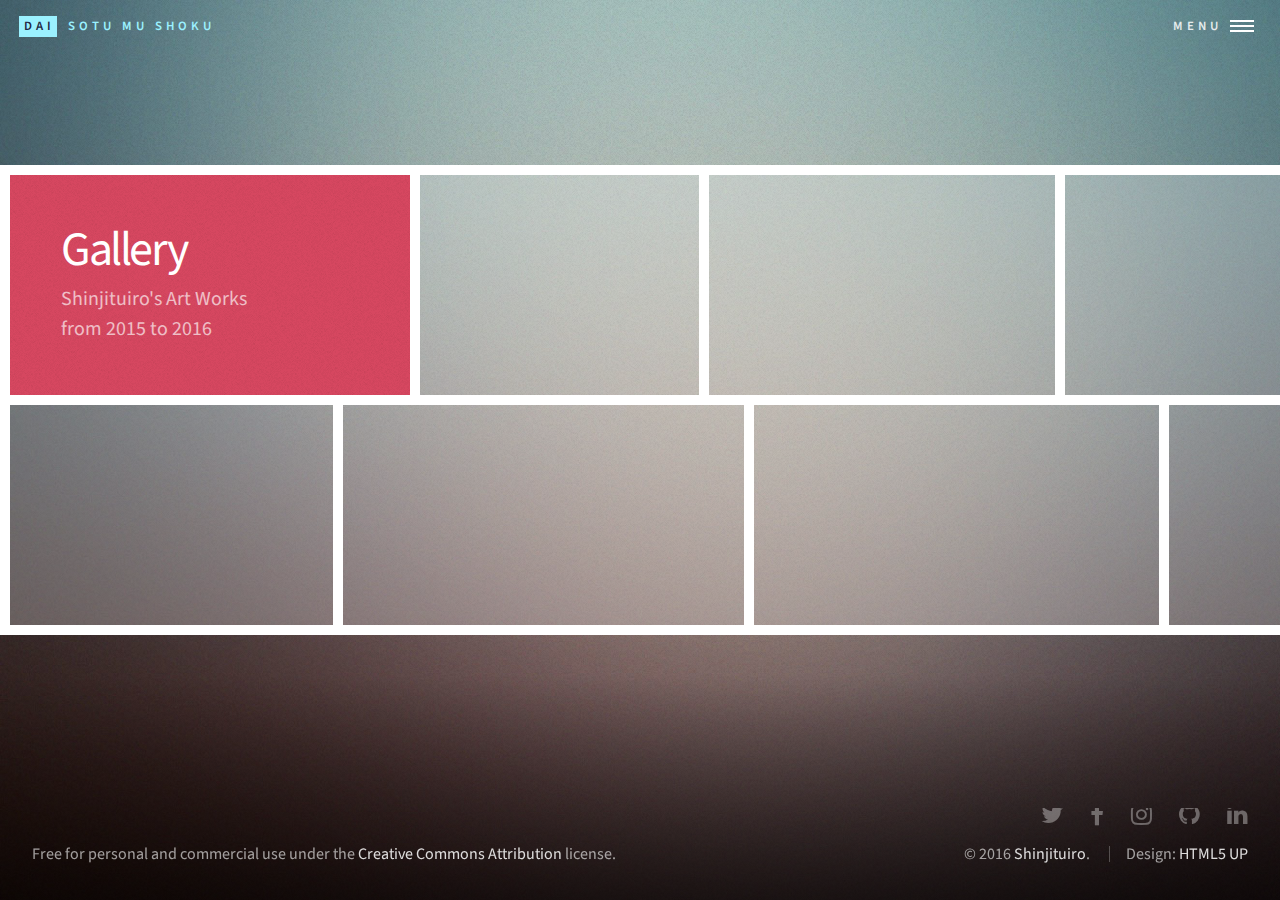
==== gallery.html @ 3851b5d0 "Add files via upload" ====
<!DOCTYPE HTML>
<!--
	Parallelism by HTML5 UP
	html5up.net | @ajlkn
	Free for personal and commercial use under the CCA 3.0 license (html5up.net/license)
-->
<html>
	<head>
		<title>Gallery</title>
		<meta charset="utf-8" />
		<meta name="viewport" content="width=device-width, initial-scale=1" />
		<!--[if lte IE 8]><script src="assets/js/ie/html5shiv.js"></script><![endif]-->
		<link rel="stylesheet" href="assets/css/main.gallery.css" />
		<noscript><link rel="stylesheet" href="assets/css/noscript.css" /></noscript>
		<!--[if lte IE 8]><link rel="stylesheet" href="assets/css/ie8.css" /><![endif]-->
		<!--[if lte IE 9]><link rel="stylesheet" href="assets/css/ie9.css" /><![endif]-->
	</head>
	<body>

		<div id="wrapper">

			<!-- Header -->
				<header id="sub_header" class="alt">
					<a href="index.html" class="logo"><strong>dai</strong> <span>sotu mu shoku</span></a>
					<nav>
						<a href="#menu">Menu</a>
					</nav>
				</header>

			<!-- Menu -->
				<nav id="menu">
					<ul class="links">
							<li><a href="index.html">Home</a></li>
							<li><a href="about.html">About</a></li>
							<li><a href="products.html">Products</a></li>
							<li><a href="news.html">News & Event</a></li>
							<li><a href="recruit.html">Recruit</a></li>
							<li><a href="forum.html">Forum</a></li>
					</ul>
					<ul class="actions vertical">
						<li><a href="#" class="button special fit">Get Started</a></li>
						<li><a href="#" class="button fit">Log In</a></li>
					</ul>
				</nav>

			<div id="main">
				<div id="reel">

					<!-- Header Item -->

						<div id="header" class="item" data-width="400">
							<div class="inner">
								<h1>Gallery</h1>
								<p>Shinjituiro's Art Works<br>
								from 2015 to 2016</p>
							</div>
						</div>

					<!-- Thumb Items -->
						<script>
							var title = [
										"未公開",
										"DIMSS",
										"Mel Maxwell -ONSHA-",
										"Mel Maxwell -大戸屋しまほっけ定食-",
										"シン・レガリア",
										"鬼太郎村",
										"Mel Maxwell -魔法少女-",
										"ロボ・キイノ",
										"暗黒単語ジェネレーター"
										];
							var width = [282,384,274,282,476,232,352,348];
							for(var i = 8; i > 0; --i){
								var num = i<10 ? '0'+i : i;
								document.write('\
									<article class="item thumb" data-width="'+width[i%8]+'">\
										<h2>'+title[i]+'</h2>\
										<a href="images/fulls/'+num+'.jpg" class="image"><img src="images/thumbs/'+num+'.jpg" alt=""></a>\
									</article>\
								');
							}
							for(var i = 16; i > 8; --i){
								var num = "void";
								document.write('\
									<article class="item thumb" data-width="'+width[i%8]+'">\
										<h2>'+title[0]+'</h2>\
										<a href="images/fulls/'+num+'.jpg" class="image"><img src="images/thumbs/'+num+'.jpg" alt=""></a>\
									</article>\
								');
							}
						</script>
				</div>
			</div>

			<div id="footer">
				<div class="left">
					<p>Free for personal and commercial use under the <a href="https://creativecommons.org/licenses/by/3.0/deed.ja" target="blank">Creative Commons Attribution</a> license.</p>
				</div>
				<div class="right">
					<ul class="contact">
						<li><a href="https://twitter.com/maigattu" class="icon alt fa-twitter"><span class="label">Twitter</span></a></li>
						<li><a href="http://mypage.syosetu.com/mypage/top/userid/631039/" class="icon alt fa-facebook"><span class="label">Facebook</span></a></li>
						<li><a href="http://mypage.syosetu.com/mypage/top/userid/631039/" class="icon alt fa-instagram"><span class="label">Instagram</span></a></li>
						<li><a href="https://github.com/shinjituiro" class="icon alt fa-github"><span class="label">GitHub</span></a></li>
						<li><a href="http://mypage.syosetu.com/mypage/top/userid/631039/" class="icon alt fa-linkedin"><span class="label">LinkedIn</span></a></li>
					</ul>
					<ul class="copyright">
						<li>&copy; 2016 <a href="https://twitter.com/maigattu">Shinjituiro</a>.</li>
						<li>Design: <a href="http://html5up.net">HTML5 UP</a></li>
					</ul>
				</div>
			</div>

		</div>

		<!-- Scripts -->
			<script src="assets/js/jquery.min.js"></script>
			<script src="assets/js/jquery.poptrox.min.js"></script>
			<script src="assets/js/skel.min.js"></script>
			<script src="assets/js/skel-viewport.min.js"></script>
			<script src="assets/js/util.js"></script>
			<!--[if lte IE 8]><script src="assets/js/ie/respond.min.js"></script><![endif]-->
			<script src="assets/js/main.gallery.js"></script>

	</body>
</html>
---- assets/css/main.gallery.css ----
@import url("http://fonts.googleapis.com/css?family=Source+Sans+Pro:400,600");
@import url("font-awesome.min.css");

/*
	Parallelism by HTML5 UP
	html5up.net | @ajlkn
	Free for personal and commercial use under the CCA 3.0 license (html5up.net/license)
*/

/* Reset */

	html, body, div, span, applet, object, iframe, h1, h2, h3, h4, h5, h6, p, blockquote, pre, a, abbr, acronym, address, big, cite, code, del, dfn, em, img, ins, kbd, q, s, samp, small, strike, strong, sub, sup, tt, var, b, u, i, center, dl, dt, dd, ol, ul, li, fieldset, form, label, legend, table, caption, tbody, tfoot, thead, tr, th, td, article, aside, canvas, details, embed, figure, figcaption, footer, header, hgroup, menu, nav, output, ruby, section, summary, time, mark, audio, video {
		margin: 0;
		padding: 0;
		border: 0;
		font-size: 100%;
		font: inherit;
		vertical-align: baseline;
	}

	article, aside, details, figcaption, figure, footer, header, hgroup, menu, nav, section {
		display: block;
	}

	body {
		line-height: 1;
	}

	ol, ul {
		list-style: none;
	}

	blockquote, q {
		quotes: none;
	}

	blockquote:before, blockquote:after, q:before, q:after {
		content: '';
		content: none;
	}

	table {
		border-collapse: collapse;
		border-spacing: 0;
	}

	body {
		-webkit-text-size-adjust: none;
	}

/* Box Model */

	*, *:before, *:after {
		-moz-box-sizing: border-box;
		-webkit-box-sizing: border-box;
		box-sizing: border-box;
	}

/* Basic */

	body {
		position: relative;
		background-color: #12151D;
		color: #999;
		color: rgba(255, 255, 255, 0.6);
		font-family: 'Source Sans Pro';
		font-weight: 400;
	}

		body.is-loading *, body.is-loading *:before, body.is-loading *:after {
			-moz-animation: none !important;
			-webkit-animation: none !important;
			-ms-animation: none !important;
			animation: none !important;
			-moz-transition: none !important;
			-webkit-transition: none !important;
			-ms-transition: none !important;
			transition: none !important;
		}

	a {
		color: #fff;
		color: rgba(255, 255, 255, 0.85);
		text-decoration: none;
		-moz-transition: color 0.25s ease-in-out;
		-webkit-transition: color 0.25s ease-in-out;
		-ms-transition: color 0.25s ease-in-out;
		transition: color 0.25s ease-in-out;
	}

		a:hover {
			color: #d64760;
			color: #9bf1ff;
		}

	h1, h2, h3, h4, h5, h6 {
		font-weight: 400;
		color: #fff;
		letter-spacing: -0.05em;
	}

	strong, b {
		color: #fff;
		color: rgba(255, 255, 255, 0.85);
		font-weight: 600;
	}

/* List */

	ul.contact {
		cursor: default;
		margin: 0 0 1em 0;
	}

		ul.contact li {
			display: inline-block;
			font-size: 1.5em;
		}

			ul.contact li span {
				display: none;
			}

			ul.contact li a {
				opacity: 0.35;
				color: #fff;
				-moz-transition: opacity 0.25s ease-in-out;
				-webkit-transition: opacity 0.25s ease-in-out;
				-ms-transition: opacity 0.25s ease-in-out;
				transition: opacity 0.25s ease-in-out;
			}

				ul.contact li a:hover {
					opacity: 1.0;
				}

/* Item */

	.item.thumb {
		display: block;
		position: relative;
		background: #1a1f2c;
		background: rgba(255, 255, 255, 0.25);
		cursor: default;
	}

		.item.thumb h2 {
			position: absolute;
			bottom: 0;
			left: 0;
			background: #1a1f2c;
			background: rgba(18, 21, 29, 0.85);
			width: 100%;
			padding: 1em;
			font-weight: 400;
			line-height: 1em;
			z-index: 2;
		}

		.item.thumb img {
			display: block;
			z-index: 1;
		}

/* Icons */

	.icon {
		position: relative;
		text-decoration: none;
	}

		.icon:before {
			-moz-osx-font-smoothing: grayscale;
			-webkit-font-smoothing: antialiased;
			font-family: FontAwesome;
			font-style: normal;
			font-weight: normal;
			text-transform: none !important;
		}

		.icon > .label {
			display: none;
		}

/* Wrapper */

	#wrapper {
		position: relative;
		z-index: 1;
	}

/* Main */

/* Header */

	#header {
		position: relative;
		background: #d64760 url("images/overlay.png");
		color: #fff;
		cursor: default;
	}

		#header p {
			opacity: 0.65;
		}


/* Header */

	@-moz-keyframes reveal-header {
		0% {
			top: -4em;
			opacity: 0;
		}

		100% {
			top: 0;
			opacity: 1;
		}
	}

	@-webkit-keyframes reveal-header {
		0% {
			top: -4em;
			opacity: 0;
		}

		100% {
			top: 0;
			opacity: 1;
		}
	}

	@-ms-keyframes reveal-header {
		0% {
			top: -4em;
			opacity: 0;
		}

		100% {
			top: 0;
			opacity: 1;
		}
	}

	@keyframes reveal-header {
		0% {
			top: -4em;
			opacity: 0;
		}

		100% {
			top: 0;
			opacity: 1;
		}
	}

	#sub_header {
		display: -moz-flex;
		display: -webkit-flex;
		display: -ms-flex;
		display: flex;
		background-color: #2a2f4a;
		box-shadow: 0 0 0.25em 0 rgba(0, 0, 0, 0.15);
		cursor: default;
		font-weight: 600;
		height: 3.25em;
		left: 0;
		letter-spacing: 0.25em;
		line-height: 3.25em;
		margin: 0;
		position: fixed;
		text-transform: uppercase;
		top: 0;
		width: 100%;
		z-index: 10000;
	}

		#sub_header .logo {
			border: 0;
			display: inline-block;
			font-size: 0.8em;
			height: inherit;
			line-height: inherit;
			padding: 0 1.5em;
		}

			#sub_header .logo strong {
				-moz-transition: background-color 0.2s ease-in-out, color 0.2s ease-in-out;
				-webkit-transition: background-color 0.2s ease-in-out, color 0.2s ease-in-out;
				-ms-transition: background-color 0.2s ease-in-out, color 0.2s ease-in-out;
				transition: background-color 0.2s ease-in-out, color 0.2s ease-in-out;
				background-color: #ffffff;
				color: #242943;
				display: inline-block;
				line-height: 1.65em;
				margin-right: 0.325em;
				padding: 0 0.125em 0 0.375em;
			}

			#sub_header .logo:hover strong {
				background-color: #9bf1ff;
			}

			#sub_header .logo:active strong {
				background-color: #53e3fb;
			}

		#sub_header nav {
			display: -moz-flex;
			display: -webkit-flex;
			display: -ms-flex;
			display: flex;
			-moz-justify-content: -moz-flex-end;
			-webkit-justify-content: -webkit-flex-end;
			-ms-justify-content: -ms-flex-end;
			justify-content: flex-end;
			-moz-flex-grow: 1;
			-webkit-flex-grow: 1;
			-ms-flex-grow: 1;
			flex-grow: 1;
			height: inherit;
			line-height: inherit;
		}

			#sub_header nav a {
				border: 0;
				display: block;
				font-size: 0.8em;
				height: inherit;
				line-height: inherit;
				padding: 0 0.75em;
				position: relative;
				vertical-align: middle;
			}

				#sub_header nav a:last-child {
					padding-right: 1.5em;
				}

				#sub_header nav a[href="#menu"] {
					padding-right: 3.325em !important;
				}

					#sub_header nav a[href="#menu"]:before, #sub_header nav a[href="#menu"]:after {
						background-image: url("data:image/svg+xml;charset=utf8,%3Csvg xmlns='http://www.w3.org/2000/svg' width='24' height='32' viewBox='0 0 24 32' preserveAspectRatio='none'%3E%3Cstyle%3Eline %7B stroke-width: 2px%3B stroke: %23ffffff%3B %7D%3C/style%3E%3Cline x1='0' y1='11' x2='24' y2='11' /%3E%3Cline x1='0' y1='21' x2='24' y2='21' /%3E%3Cline x1='0' y1='16' x2='24' y2='16' /%3E%3C/svg%3E");
						background-position: center;
						background-repeat: no-repeat;
						background-size: 24px 32px;
						content: '';
						display: block;
						height: 100%;
						position: absolute;
						right: 1.5em;
						top: 0;
						vertical-align: middle;
						width: 24px;
					}

					#sub_header nav a[href="#menu"]:after {
						-moz-transition: opacity 0.2s ease-in-out;
						-webkit-transition: opacity 0.2s ease-in-out;
						-ms-transition: opacity 0.2s ease-in-out;
						transition: opacity 0.2s ease-in-out;
						background-image: url("data:image/svg+xml;charset=utf8,%3Csvg xmlns='http://www.w3.org/2000/svg' width='24' height='32' viewBox='0 0 24 32' preserveAspectRatio='none'%3E%3Cstyle%3Eline %7B stroke-width: 2px%3B stroke: %239bf1ff%3B %7D%3C/style%3E%3Cline x1='0' y1='11' x2='24' y2='11' /%3E%3Cline x1='0' y1='21' x2='24' y2='21' /%3E%3Cline x1='0' y1='16' x2='24' y2='16' /%3E%3C/svg%3E");
						opacity: 0;
						z-index: 1;
					}

					#sub_header nav a[href="#menu"]:hover:after, #sub_header nav a[href="#menu"]:active:after {
						opacity: 1;
					}

					#sub_header nav a[href="#menu"]:last-child {
						padding-right: 3.875em !important;
					}

						#sub_header nav a[href="#menu"]:last-child:before, #sub_header nav a[href="#menu"]:last-child:after {
							right: 2em;
						}

		#sub_header.reveal {
			-moz-animation: reveal-header 0.35s ease;
			-webkit-animation: reveal-header 0.35s ease;
			-ms-animation: reveal-header 0.35s ease;
			animation: reveal-header 0.35s ease;
		}

		#sub_header.alt {
			-moz-transition: opacity 2.5s ease;
			-webkit-transition: opacity 2.5s ease;
			-ms-transition: opacity 2.5s ease;
			transition: opacity 2.5s ease;
			-moz-transition-delay: 0.75s;
			-webkit-transition-delay: 0.75s;
			-ms-transition-delay: 0.75s;
			transition-delay: 0.75s;
			-moz-animation: none;
			-webkit-animation: none;
			-ms-animation: none;
			animation: none;
			background-color: transparent;
			box-shadow: none;
			position: absolute;
		}

			#sub_header.alt.style1 .logo strong {
				color: #6fc3df;
			}

			#sub_header.alt.style2 .logo strong {
				color: #8d82c4;
			}

			#sub_header.alt.style3 .logo strong {
				color: #ec8d81;
			}

			#sub_header.alt.style4 .logo strong {
				color: #e7b788;
			}

			#sub_header.alt.style5 .logo strong {
				color: #8ea9e8;
			}

			#sub_header.alt.style6 .logo strong {
				color: #87c5a4;
			}

		body.is-loading #sub_header.alt {
			opacity: 0;
		}

		@media screen and (max-width: 1680px) {

			#sub_header nav a[href="#menu"] {
				padding-right: 3.75em !important;
			}

				#sub_header nav a[href="#menu"]:last-child {
					padding-right: 4.25em !important;
				}

		}

		@media screen and (max-width: 1280px) {

			#sub_header nav a[href="#menu"] {
				padding-right: 4em !important;
			}

				#sub_header nav a[href="#menu"]:last-child {
					padding-right: 4.5em !important;
				}

		}

		@media screen and (max-width: 736px) {

			#sub_header {
				height: 2.75em;
				line-height: 2.75em;
			}

				#sub_header .logo {
					padding: 0 1em;
				}

				#sub_header nav a {
					padding: 0 0.5em;
				}

					#sub_header nav a:last-child {
						padding-right: 1em;
					}

					#sub_header nav a[href="#menu"] {
						padding-right: 3.25em !important;
					}

						#sub_header nav a[href="#menu"]:before, #sub_header nav a[href="#menu"]:after {
							right: 0.75em;
						}

						#sub_header nav a[href="#menu"]:last-child {
							padding-right: 4em !important;
						}

							#sub_header nav a[href="#menu"]:last-child:before, #sub_header nav a[href="#menu"]:last-child:after {
								right: 1.5em;
							}

		}

		@media screen and (max-width: 480px) {

			#sub_header .logo span {
				display: none;
			}

			#sub_header nav a[href="#menu"] {
				overflow: hidden;
				padding-right: 0 !important;
				text-indent: 5em;
				white-space: nowrap;
				width: 5em;
			}

				#sub_header nav a[href="#menu"]:before, #sub_header nav a[href="#menu"]:after {
					right: 0;
					width: inherit;
				}

				#sub_header nav a[href="#menu"]:last-child:before, #sub_header nav a[href="#menu"]:last-child:after {
					width: 4em;
					right: 0;
				}

		}


/* Button */

	input[type="submit"],
	input[type="reset"],
	input[type="button"],
	button,
	.button {
		-moz-appearance: none;
		-webkit-appearance: none;
		-ms-appearance: none;
		appearance: none;
		-moz-transition: background-color 0.2s ease-in-out, box-shadow 0.2s ease-in-out, color 0.2s ease-in-out;
		-webkit-transition: background-color 0.2s ease-in-out, box-shadow 0.2s ease-in-out, color 0.2s ease-in-out;
		-ms-transition: background-color 0.2s ease-in-out, box-shadow 0.2s ease-in-out, color 0.2s ease-in-out;
		transition: background-color 0.2s ease-in-out, box-shadow 0.2s ease-in-out, color 0.2s ease-in-out;
		background-color: transparent;
		border: 0;
		border-radius: 0;
		box-shadow: inset 0 0 0 2px #ffffff;
		color: #ffffff;
		cursor: pointer;
		display: inline-block;
		font-size: 0.8em;
		font-weight: 600;
		height: 3.5em;
		letter-spacing: 0.25em;
		line-height: 3.5em;
		padding: 0 1.75em;
		text-align: center;
		text-decoration: none;
		text-transform: uppercase;
		white-space: nowrap;
	}

		input[type="submit"]:hover, input[type="submit"]:active,
		input[type="reset"]:hover,
		input[type="reset"]:active,
		input[type="button"]:hover,
		input[type="button"]:active,
		button:hover,
		button:active,
		.button:hover,
		.button:active {
			box-shadow: inset 0 0 0 2px #9bf1ff;
			color: #9bf1ff;
		}

		input[type="submit"]:active,
		input[type="reset"]:active,
		input[type="button"]:active,
		button:active,
		.button:active {
			background-color: rgba(155, 241, 255, 0.1);
			box-shadow: inset 0 0 0 2px #53e3fb;
			color: #53e3fb;
		}

		input[type="submit"].icon:before,
		input[type="reset"].icon:before,
		input[type="button"].icon:before,
		button.icon:before,
		.button.icon:before {
			margin-right: 0.5em;
		}

		input[type="submit"].fit,
		input[type="reset"].fit,
		input[type="button"].fit,
		button.fit,
		.button.fit {
			display: block;
			margin: 0 0 1em 0;
			width: 100%;
		}

		input[type="submit"].small,
		input[type="reset"].small,
		input[type="button"].small,
		button.small,
		.button.small {
			font-size: 0.6em;
		}

		input[type="submit"].big,
		input[type="reset"].big,
		input[type="button"].big,
		button.big,
		.button.big {
			font-size: 1.25em;
			height: 3em;
			line-height: 3em;
		}

		input[type="submit"].next,
		input[type="reset"].next,
		input[type="button"].next,
		button.next,
		.button.next {
			padding-right: 4.5em;
			position: relative;
		}

			input[type="submit"].next:before, input[type="submit"].next:after,
			input[type="reset"].next:before,
			input[type="reset"].next:after,
			input[type="button"].next:before,
			input[type="button"].next:after,
			button.next:before,
			button.next:after,
			.button.next:before,
			.button.next:after {
				-moz-transition: opacity 0.2s ease-in-out;
				-webkit-transition: opacity 0.2s ease-in-out;
				-ms-transition: opacity 0.2s ease-in-out;
				transition: opacity 0.2s ease-in-out;
				background-position: center right;
				background-repeat: no-repeat;
				background-size: 36px 24px;
				content: '';
				display: block;
				height: 100%;
				position: absolute;
				right: 1.5em;
				top: 0;
				vertical-align: middle;
				width: 36px;
			}

			input[type="submit"].next:before,
			input[type="reset"].next:before,
			input[type="button"].next:before,
			button.next:before,
			.button.next:before {
				background-image: url("data:image/svg+xml;charset=utf8,%3Csvg xmlns='http://www.w3.org/2000/svg' xmlns:xlink='http://www.w3.org/1999/xlink' width='36px' height='24px' viewBox='0 0 36 24' zoomAndPan='disable'%3E%3Cstyle%3Eline %7B stroke: %23ffffff%3B stroke-width: 2px%3B %7D%3C/style%3E%3Cline x1='0' y1='12' x2='34' y2='12' /%3E%3Cline x1='25' y1='4' x2='34' y2='12.5' /%3E%3Cline x1='25' y1='20' x2='34' y2='11.5' /%3E%3C/svg%3E");
			}

			input[type="submit"].next:after,
			input[type="reset"].next:after,
			input[type="button"].next:after,
			button.next:after,
			.button.next:after {
				background-image: url("data:image/svg+xml;charset=utf8,%3Csvg xmlns='http://www.w3.org/2000/svg' xmlns:xlink='http://www.w3.org/1999/xlink' width='36px' height='24px' viewBox='0 0 36 24' zoomAndPan='disable'%3E%3Cstyle%3Eline %7B stroke: %239bf1ff%3B stroke-width: 2px%3B %7D%3C/style%3E%3Cline x1='0' y1='12' x2='34' y2='12' /%3E%3Cline x1='25' y1='4' x2='34' y2='12.5' /%3E%3Cline x1='25' y1='20' x2='34' y2='11.5' /%3E%3C/svg%3E");
				opacity: 0;
				z-index: 1;
			}

			input[type="submit"].next:hover:after, input[type="submit"].next:active:after,
			input[type="reset"].next:hover:after,
			input[type="reset"].next:active:after,
			input[type="button"].next:hover:after,
			input[type="button"].next:active:after,
			button.next:hover:after,
			button.next:active:after,
			.button.next:hover:after,
			.button.next:active:after {
				opacity: 1;
			}

			@media screen and (max-width: 1280px) {

				input[type="submit"].next,
				input[type="reset"].next,
				input[type="button"].next,
				button.next,
				.button.next {
					padding-right: 5em;
				}

			}

		input[type="submit"].special,
		input[type="reset"].special,
		input[type="button"].special,
		button.special,
		.button.special {
			background-color: #ffffff;
			box-shadow: none;
			color: #242943;
		}

			input[type="submit"].special:hover, input[type="submit"].special:active,
			input[type="reset"].special:hover,
			input[type="reset"].special:active,
			input[type="button"].special:hover,
			input[type="button"].special:active,
			button.special:hover,
			button.special:active,
			.button.special:hover,
			.button.special:active {
				background-color: #9bf1ff;
				color: #242943 !important;
			}

			input[type="submit"].special:active,
			input[type="reset"].special:active,
			input[type="button"].special:active,
			button.special:active,
			.button.special:active {
				background-color: #53e3fb;
			}

		input[type="submit"].disabled, input[type="submit"]:disabled,
		input[type="reset"].disabled,
		input[type="reset"]:disabled,
		input[type="button"].disabled,
		input[type="button"]:disabled,
		button.disabled,
		button:disabled,
		.button.disabled,
		.button:disabled {
			-moz-pointer-events: none;
			-webkit-pointer-events: none;
			-ms-pointer-events: none;
			pointer-events: none;
			cursor: default;
			opacity: 0.25;
		}
/* Menu */

	#menu {
		-moz-transition: -moz-transform 0.35s ease, opacity 0.35s ease, visibility 0.35s;
		-webkit-transition: -webkit-transform 0.35s ease, opacity 0.35s ease, visibility 0.35s;
		-ms-transition: -ms-transform 0.35s ease, opacity 0.35s ease, visibility 0.35s;
		transition: transform 0.35s ease, opacity 0.35s ease, visibility 0.35s;
		-moz-align-items: center;
		-webkit-align-items: center;
		-ms-align-items: center;
		align-items: center;
		display: -moz-flex;
		display: -webkit-flex;
		display: -ms-flex;
		display: flex;
		-moz-justify-content: center;
		-webkit-justify-content: center;
		-ms-justify-content: center;
		justify-content: center;
		-moz-pointer-events: none;
		-webkit-pointer-events: none;
		-ms-pointer-events: none;
		pointer-events: none;
		background: rgba(36, 41, 67, 0.9);
		box-shadow: none;
		height: 100%;
		left: 0;
		opacity: 0;
		overflow: hidden;
		padding: 3em 2em;
		position: fixed;
		top: 0;
		visibility: hidden;
		width: 100%;
		z-index: 10002;
	}

		#menu .inner {
			-moz-transition: -moz-transform 0.35s ease-out, opacity 0.35s ease, visibility 0.35s;
			-webkit-transition: -webkit-transform 0.35s ease-out, opacity 0.35s ease, visibility 0.35s;
			-ms-transition: -ms-transform 0.35s ease-out, opacity 0.35s ease, visibility 0.35s;
			transition: transform 0.35s ease-out, opacity 0.35s ease, visibility 0.35s;
			-moz-transform: rotateX(20deg);
			-webkit-transform: rotateX(20deg);
			-ms-transform: rotateX(20deg);
			transform: rotateX(20deg);
			-webkit-overflow-scrolling: touch;
			max-width: 100%;
			max-height: 100vh;
			opacity: 0;
			overflow: auto;
			text-align: center;
			visibility: hidden;
			width: 18em;
		}

			#menu .inner > :first-child {
				margin-top: 2em;
			}

			#menu .inner > :last-child {
				margin-bottom: 3em;
			}

		#menu ul {
			margin: 0 0 1em 0;
		}

			#menu ul.links {
				list-style: none;
				padding: 0;
			}

				#menu ul.links > li {
					padding: 0;
				}

					#menu ul.links > li > a:not(.button) {
						border: 0;
						border-top: solid 1px rgba(212, 212, 255, 0.1);
						display: block;
						font-size: 0.8em;
						font-weight: 600;
						letter-spacing: 0.25em;
						line-height: 4em;
						text-decoration: none;
						text-transform: uppercase;
					}

					#menu ul.links > li > .button {
						display: block;
						margin: 0.5em 0 0 0;
					}

					#menu ul.links > li:first-child > a:not(.button) {
						border-top: 0 !important;
					}

		#menu .close {
			-moz-transition: color 0.2s ease-in-out;
			-webkit-transition: color 0.2s ease-in-out;
			-ms-transition: color 0.2s ease-in-out;
			transition: color 0.2s ease-in-out;
			-webkit-tap-highlight-color: transparent;
			border: 0;
			cursor: pointer;
			display: block;
			height: 4em;
			line-height: 4em;
			overflow: hidden;
			padding-right: 1.25em;
			position: absolute;
			right: 0;
			text-align: right;
			text-indent: 8em;
			top: 0;
			vertical-align: middle;
			white-space: nowrap;
			width: 8em;
		}

			#menu .close:before, #menu .close:after {
				-moz-transition: opacity 0.2s ease-in-out;
				-webkit-transition: opacity 0.2s ease-in-out;
				-ms-transition: opacity 0.2s ease-in-out;
				transition: opacity 0.2s ease-in-out;
				background-position: center;
				background-repeat: no-repeat;
				content: '';
				display: block;
				height: 4em;
				position: absolute;
				right: 0;
				top: 0;
				width: 4em;
			}

			#menu .close:before {
				background-image: url("data:image/svg+xml;charset=utf8,%3Csvg xmlns='http://www.w3.org/2000/svg' xmlns:xlink='http://www.w3.org/1999/xlink' width='20px' height='20px' viewBox='0 0 20 20' zoomAndPan='disable'%3E%3Cstyle%3Eline %7B stroke: %23ffffff%3B stroke-width: 2%3B %7D%3C/style%3E%3Cline x1='0' y1='0' x2='20' y2='20' /%3E%3Cline x1='20' y1='0' x2='0' y2='20' /%3E%3C/svg%3E");
			}

			#menu .close:after {
				background-image: url("data:image/svg+xml;charset=utf8,%3Csvg xmlns='http://www.w3.org/2000/svg' xmlns:xlink='http://www.w3.org/1999/xlink' width='20px' height='20px' viewBox='0 0 20 20' zoomAndPan='disable'%3E%3Cstyle%3Eline %7B stroke: %239bf1ff%3B stroke-width: 2%3B %7D%3C/style%3E%3Cline x1='0' y1='0' x2='20' y2='20' /%3E%3Cline x1='20' y1='0' x2='0' y2='20' /%3E%3C/svg%3E");
				opacity: 0;
			}

			#menu .close:hover:after, #menu .close:active:after {
				opacity: 1;
			}

	body.is-ie #menu {
		background: rgba(42, 47, 74, 0.975);
	}

	body.is-menu-visible #wrapper {
		-moz-filter: blur(0.5em);
		-webkit-filter: blur(0.5em);
		-ms-filter: blur(0.5em);
		filter: blur(0.5em);
	}

	body.is-menu-visible #menu {
		-moz-pointer-events: auto;
		-webkit-pointer-events: auto;
		-ms-pointer-events: auto;
		pointer-events: auto;
		opacity: 1;
		visibility: visible;
	}

		body.is-menu-visible #menu .inner {
			-moz-transform: none;
			-webkit-transform: none;
			-ms-transform: none;
			transform: none;
			opacity: 1;
			visibility: visible;
		}

/* Desktop */

	@media screen and (min-width: 737px) {

		/* Basic */

			html {
				height: 100%;
			}

			body {
				background-image: url("images/overlay.png"), -moz-linear-gradient(top, rgba(0, 0, 0, 0) 75%, rgba(0, 0, 0, 0.65)), url("../../images/bg.jpg");
				background-image: url("images/overlay.png"), -webkit-linear-gradient(top, rgba(0, 0, 0, 0) 75%, rgba(0, 0, 0, 0.65)), url("../../images/bg.jpg");
				background-image: url("images/overlay.png"), -ms-linear-gradient(top, rgba(0, 0, 0, 0) 75%, rgba(0, 0, 0, 0.65)), url("../../images/bg.jpg");
				background-image: url("images/overlay.png"), linear-gradient(top, rgba(0, 0, 0, 0) 75%, rgba(0, 0, 0, 0.65)), url("../../images/bg.jpg");
				background-position: top left, bottom left, auto;
				background-size: auto, 100% 100%, cover;
				background-repeat: repeat, no-repeat, auto;
				padding: 0;
				font-size: 12pt;
				line-height: 1.75em;
				height: 100%;
				min-height: 450px;
				min-width: 1000px;
			}

		/* List */

			ul.contact {
				margin-bottom: 0.5em;
			}

				ul.contact li {
					margin-left: 1em;
				}

		/* Wrapper */

			#wrapper {
				height: 100%;
				overflow: hidden;
				-moz-transition: -moz-filter 0.25s ease-in-out;
				-webkit-transition: -webkit-filter 0.25s ease-in-out;
				-ms-transition: -ms-filter 0.25s ease-in-out;
				transition: filter 0.25s ease-in-out;
			}

				#wrapper.overlayed {
					-moz-filter: blur(3px);
					-webkit-filter: blur(3px);
					-ms-filter: blur(3px);
					filter: blur(3px);
				}

		/* Main */

			#main {
				width: 100%;
				position: absolute;
			}

		/* Reel */

			#reel {
				position: relative;
				opacity: 0;
			}

				#reel .item {
					display: block;
					float: left;
					position: relative;
					overflow: hidden;
				}

		/* Header */

			#header {
				padding: 2em 3em;
				xmin-height: 212px;
				vertical-align: middle;
			}

				#header:before {
					content: '';
					display: inline-block;
					height: 100%;
					vertical-align: middle;
				}

				#header .inner {
					display: inline-block;
					vertical-align: middle;
				}

				#header h1 {
					font-size: 3em;
					line-height: 1em;
				}

				#header p {
					font-size: 1.25em;
					line-height: 1.5em;
					margin: 0.5em 0 0 0;
				}

		/* Footer */

			#footer {
				position: fixed;
				bottom: 0;
				left: 0;
				width: 100%;
				overflow: hidden;
			}

				#footer h2 {
					font-size: 2.25em;
					margin: 0 0 1em 0;
				}

				#footer .left {
					padding: 2em;
					text-align: left;
				}

				#footer .right {
					position: absolute;
					bottom: 0;
					right: 0;
					padding: 2em;
					text-align: right;
				}

				#footer .copyright li {
					display: inline-block;
					margin-left: 1em;
					padding-left: 1em;
					border-left: solid 1px #333;
					border-left-color: rgba(255, 255, 255, 0.25);
					line-height: 1em;
				}

					#footer .copyright li:first-child {
						border-left: 0;
						margin-left: 0;
						padding-left: 0;
					}

		/* Popup */

			.poptrox-popup {
				background: #1a1f2c;
				background: rgba(18, 21, 29, 0.9);
				box-shadow: 0px 0px 0px 10px #fff, 0px 10px 60px 10px rgba(8, 11, 19, 0.55);
				cursor: default;
			}

				.poptrox-popup .loader {
					display: block;
					width: 48px;
					height: 48px;
					position: absolute;
					top: 50%;
					left: 50%;
					margin: -24px 0 0 -24px;
					background: url("images/loader.gif");
					opacity: 0.25;
				}

				.poptrox-popup .caption {
					position: absolute;
					bottom: 0;
					left: 0;
					background: #1a1f2c;
					background: rgba(18, 21, 29, 0.85);
					display: block;
					width: 100%;
					line-height: 75px;
					text-align: center;
					font-size: 1.25em;
					color: #fff;
				}

				.poptrox-popup .nav-next, .poptrox-popup .nav-previous, .poptrox-popup .closer {
					text-decoration: none;
					font-weight: normal;
					font-style: normal;
					-moz-transition: opacity 0.25s ease-in-out;
					-webkit-transition: opacity 0.25s ease-in-out;
					-ms-transition: opacity 0.25s ease-in-out;
					transition: opacity 0.25s ease-in-out;
					opacity: 0.35;
				}

					.poptrox-popup .nav-next:hover, .poptrox-popup .nav-previous:hover, .poptrox-popup .closer:hover {
						opacity: 1.0;
					}

				.poptrox-popup .nav-next, .poptrox-popup .nav-previous {
					-moz-osx-font-smoothing: grayscale;
					-webkit-font-smoothing: antialiased;
					font-family: FontAwesome;
					font-style: normal;
					font-weight: normal;
					text-transform: none !important;
					width: 150px;
					height: 75px;
					position: absolute;
					bottom: 0;
					cursor: pointer;
					font-size: 3em;
					line-height: 75px;
				}

				.poptrox-popup .nav-next {
					right: 0;
					text-align: right;
					padding-right: 30px;
				}

					.poptrox-popup .nav-next:before {
						content: '\f105';
					}

				.poptrox-popup .nav-previous {
					left: 0;
					text-align: left;
					padding-left: 30px;
				}

					.poptrox-popup .nav-previous:before {
						content: '\f104';
					}

				.poptrox-popup .closer {
					width: 35px;
					height: 35px;
					font-size: 2em;
					line-height: 35px;
					text-align: center;
					position: absolute;
					top: -70px;
					right: -70px;
					cursor: pointer;
					border-radius: 40px;
					box-shadow: 0px 0px 0px 1px #fff;
				}

					.poptrox-popup .closer:before {
						content: "\00d7";
					}

	}

/* Mobile */

	@media screen and (max-width: 736px) {

		/* Basic */

			body {
				font-size: 12pt;
				line-height: 1.75em;
			}

		/* List */

			ul.contact li {
				margin: 0 0.35em 0 0.35em;
			}

		/* Item */

			.item {
				border: 0;
			}

				.item.thumb {
					width: 50%;
					float: left;
					height: 9em;
					position: relative;
				}

					.item.thumb h2 {
						display: none;
					}

					.item.thumb a {
						position: absolute;
						left: 0;
						top: 0;
						width: 100%;
						height: 100%;
					}

					.item.thumb img {
						display: none;
					}

		/* Wrapper */

			#wrapper.overlayed {
				-moz-filter: blur(1px);
				-webkit-filter: blur(1px);
				-ms-filter: blur(1px);
				filter: blur(1px);
			}

		/* Header */

			#header {
				padding: 2.5em 1.5em;
				text-align: center;
			}

				#header h1 {
					font-size: 2em;
				}

				#header p {
					font-size: 1em;
					line-height: 1.5em;
					margin: 0.75em 0 0 0;
				}

		/* Main */

			#main {
				overflow: hidden;
			}

		/* Footer */

			#footer {
				padding: 4em 1em;
				text-align: center;
			}

				#footer br {
					display: none;
				}

				#footer .right {
					border-top: solid 1px rgba(255, 255, 255, 0.1);
					margin: 4em 0 0 0;
					padding: 4em 0 0 0;
				}

				#footer .copyright {
					margin: 2em 0 0 0;
				}

		/* Popup */

			.poptrox-popup {
				background: #0a0f1c;
				box-shadow: 0px 0px 30px 10px rgba(8, 11, 19, 0.85);
				border: solid 2.5px #fff;
				-moz-box-sizing: content-box;
				-webkit-box-sizing: content-box;
				-ms-box-sizing: content-box;
				box-sizing: content-box;
			}

	}
---- assets/css/noscript.css ----
/*
	Parallelism by HTML5 UP
	html5up.net | @ajlkn
	Free for personal and commercial use under the CCA 3.0 license (html5up.net/license)
*/

/* Reel */

	#reel {
		opacity: 1;
	}
---- assets/css/ie8.css ----
/*
	Forty by HTML5 UP
	html5up.net | @ajlkn
	Free for personal and commercial use under the CCA 3.0 license (html5up.net/license)
*/

/* Button */

	.button {
		border: solid 2px !important;
	}

		.button.next {
			padding-right: 1.75em;
		}

			.button.next:before, .button.next:after {
				display: none;
			}

/* Tiles */

	.tiles article {
		width: 50%;
		-ms-behavior: url("assets/js/ie/backgroundsize.min.htc");
		background-size: cover;
	}

/* Banner */

	#banner {
		-ms-behavior: url("assets/js/ie/backgroundsize.min.htc");
	}

		#banner:after {
			display: none;
		}

/* Menu */

	#menu {
		background: #242943;
	}
---- assets/css/ie9.css ----
/*
	Forty by HTML5 UP
	html5up.net | @ajlkn
	Free for personal and commercial use under the CCA 3.0 license (html5up.net/license)
*/

/* Spotlights */

	.spotlights > section:after {
		content: '';
		display: block;
		clear: both;
	}

	.spotlights > section > .image {
		float: left;
	}

	.spotlights > section > .content {
		float: left;
	}

/* Tiles */

	.tiles:after {
		content: '';
		display: block;
		clear: both;
	}

	.tiles article {
		padding: 8em 4em 6em 4em ;
		float: left;
		height: auto;
		max-height: none;
		min-height: 0;
	}

/* Header */

	#header .logo {
		position: absolute;
		top: 0;
		left: 0;
	}

	#header nav {
		position: absolute;
		top: 0;
		right: 0;
	}

/* Banner */

	#banner {
		padding: 7em 0 4em 0 ;
		background-attachment: scroll;
		height: auto;
		max-height: none;
		min-height: 0;
	}

		#banner > .inner .content {
			display: block;
		}

			#banner > .inner .content > * {
				margin-left: 0;
				margin: 0 0 2em 0;
			}

		#banner.major {
			height: auto;
			max-height: none;
			min-height: 0;
		}

/* Contact */

	#contact:after {
		content: '';
		display: block;
		clear: both;
	}

	#contact > .inner > * {
		float: left;
	}

/* Menu */

	#menu .inner {
		margin: 0 auto;
	}
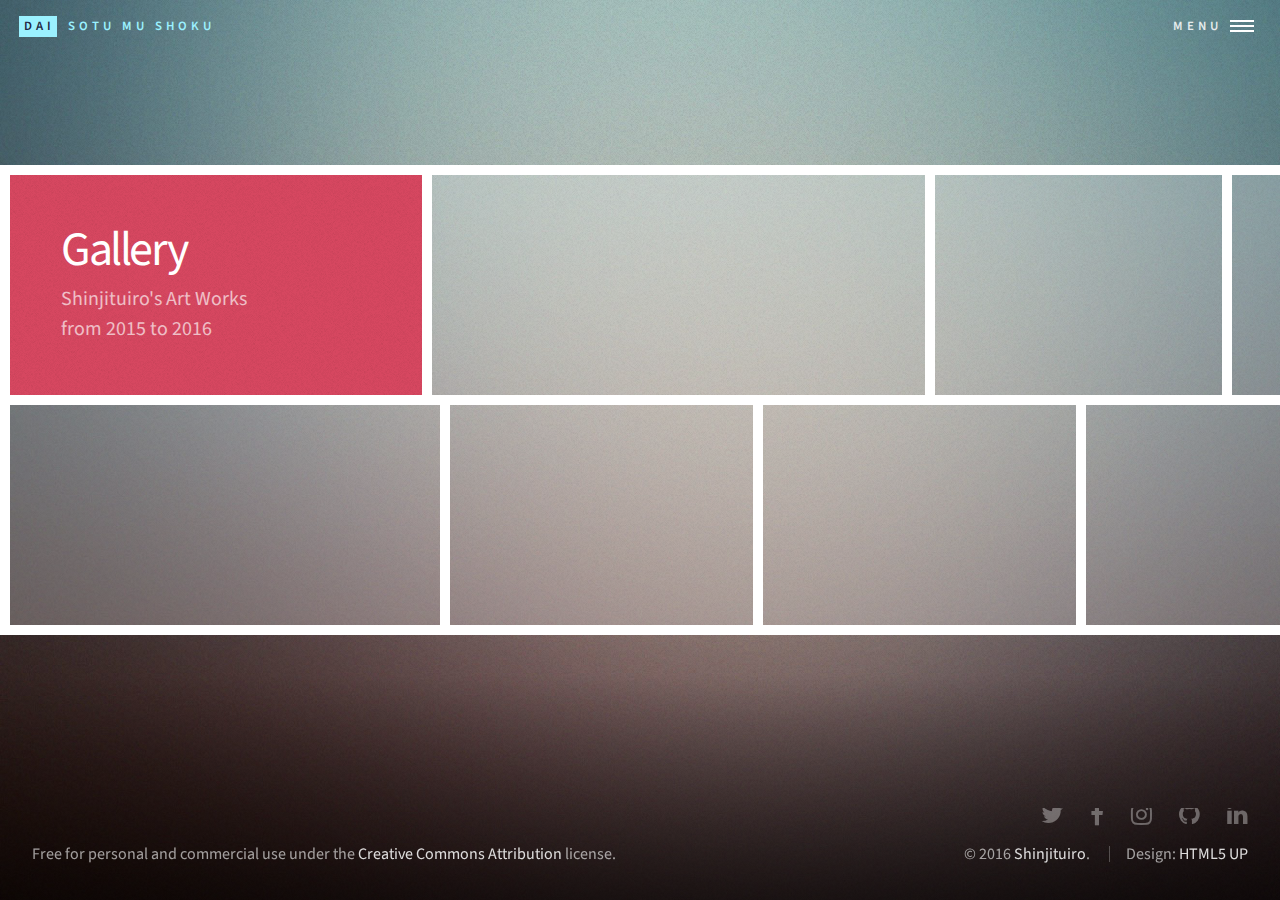
==== commit df67d492: "update logics" ====
--- a/gallery.html
+++ b/gallery.html
@@ -58,36 +58,51 @@
 
 					<!-- Thumb Items -->
 						<script>
-							var title = [
-										"未公開",
-										"DIMSS",
-										"Mel Maxwell -ONSHA-",
-										"Mel Maxwell -大戸屋しまほっけ定食-",
-										"シン・レガリア",
-										"鬼太郎村",
-										"Mel Maxwell -魔法少女-",
-										"ロボ・キイノ",
-										"暗黒単語ジェネレーター"
-										];
-							var width = [282,384,274,282,476,232,352,348];
-							for(var i = 8; i > 0; --i){
-								var num = i<10 ? '0'+i : i;
+							const imgs = [
+								{ title: "tomori_00", src: "16" },	
+								{ title: "tomori_01 - 04", src: "09" },
+								{ title: "tomori_05 - 09", src: "10" },
+								{ title: "tomori_10 - 12", src: "11" },
+								{ title: "tomori_13 - 16", src: "12" },
+								{ title: "tomori_17", src: "13" },
+								{ title: "tomori_18 - 21", src: "14" },
+								{ title: "tomori_22", src: "15" },
+								{ title: "tomori_23", src: "17" },
+								{ title: "tomori_beer", src: "29" },
+								{ title: "表紙ラフ", src: "24" },
+								{ title: "表紙塗り", src: "25" },
+								{ title: "ベンゼン", src: "19" },
+								{ title: "shadow", src: "20" },
+								{ title: "shadows", src: "21" },
+								{ title: "man", src: "22" },
+								{ title: "ABARA", src: "23" },
+								{ title: "非公開", src: "void" },
+								{ title: "漫画「炎上ダービー2016」（続きはpixivで）", src: "18" },
+								{ title: "自己紹介", src: "26" },
+								{ title: "ガ", src: "28" },
+								{ title: "are am i are ファンアート", src: "30" },
+								{ title: "DIMSS", src: "01" },
+								{ title: "Mel Maxwell -ONSHA-", src: "02" },
+								{ title: "Mel Maxwell -大戸屋しまほっけ定食-", src: "03" },
+								{ title: "Mel Maxwell -魔法少女-", src: "06" },
+								{ title: "Mel Maxwell -SEXY-", src: "27" },
+								{ title: "シン・レガリア", src: "04" },
+								{ title: "鬼太郎村", src: "05" },
+								{ title: "ロボ・キイノ", src: "07" },
+								{ title: "暗黒単語ジェネレーター", src: "08" },
+							];
+							[...Array(5)].map(() => imgs.push({ title: "非公開", src: "void" }));
+							const width = [ 476, 282, 384, 274, 282, 232, 352, 348 ];
+							imgs.forEach( ( img, index ) => {
 								document.write('\
-									<article class="item thumb" data-width="'+width[i%8]+'">\
-										<h2>'+title[i]+'</h2>\
-										<a href="images/fulls/'+num+'.jpg" class="image"><img src="images/thumbs/'+num+'.jpg" alt=""></a>\
+									<article class="item thumb" data-width="' + width[ index%8 ] + '">\
+										<h2>' + img.title + '</h2>\
+										<a href="images/fulls/' + img.src + '.jpg" class="image">\
+											<img src="images/fulls/' + img.src + '.jpg" alt="">\
+										</a>\
 									</article>\
 								');
-							}
-							for(var i = 16; i > 8; --i){
-								var num = "void";
-								document.write('\
-									<article class="item thumb" data-width="'+width[i%8]+'">\
-										<h2>'+title[0]+'</h2>\
-										<a href="images/fulls/'+num+'.jpg" class="image"><img src="images/thumbs/'+num+'.jpg" alt=""></a>\
-									</article>\
-								');
-							}
+							});
 						</script>
 				</div>
 			</div>
@@ -123,4 +138,4 @@
 			<script src="assets/js/main.gallery.js"></script>
 
 	</body>
-</html>+</html>
